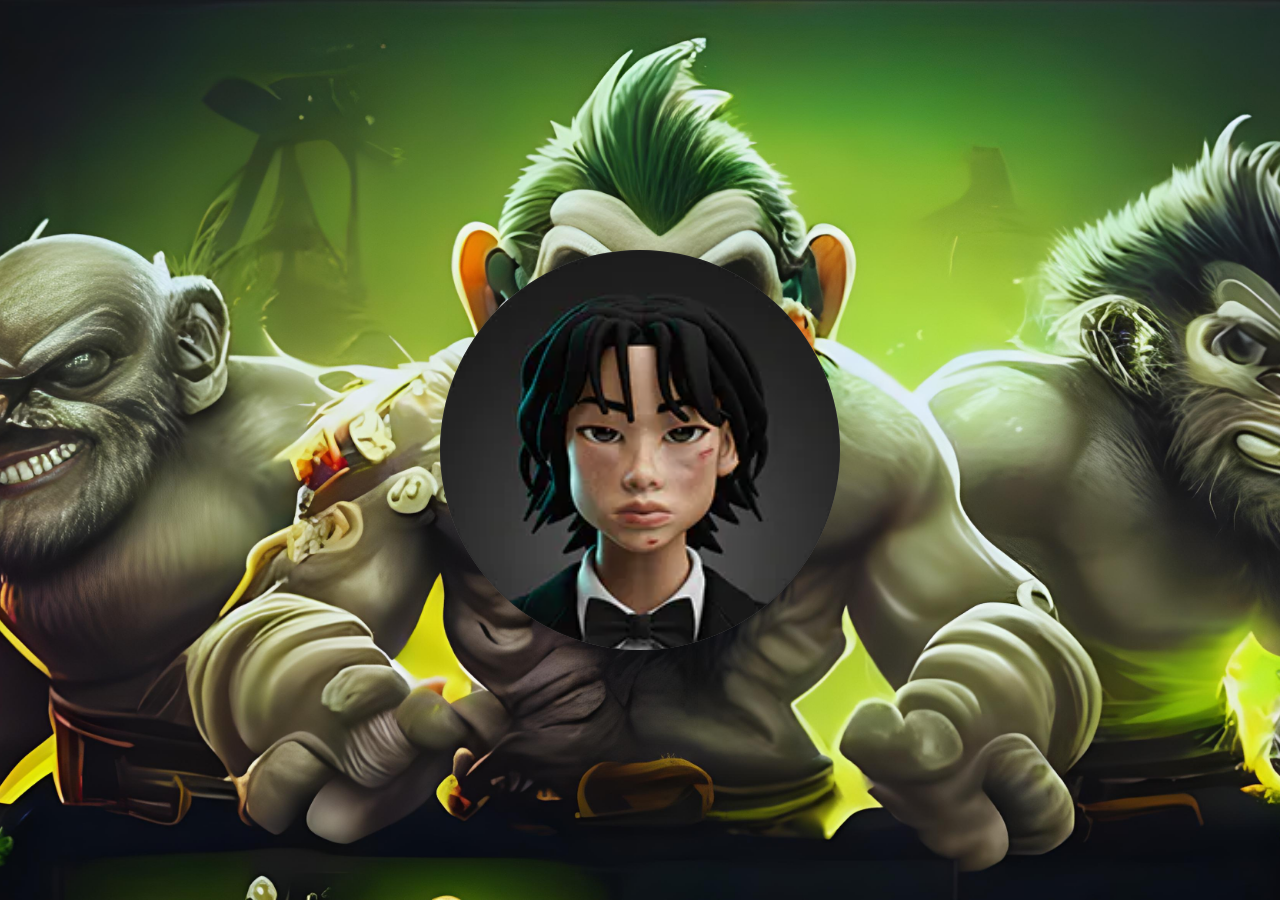
==== index.html @ 02e92de8 "Add files via upload" ====
<!DOCTYPE html>
<html lang="en">
<head>
    <meta charset="UTF-8">
    <meta name="viewport" content="width=device-width, initial-scale=1.0">
    <title>Document</title>
    <link rel="stylesheet" href="style.css">
</head>
<body>
    <!-- <p>
        Lorem ipsum dolor sit amet, consectetur adipisicing elit. Reiciendis alias dolores eaque libero neque facilis ad sapiente impedit ut corrupti.
    </p> -->

<!-- <div class="con">
    <div></div>
    <div></div>
    <div></div>
    <div></div>
    <div></div>
    <div></div>
</div> -->


<!-- <div></div> -->

<!-- <section class="red"></section>
<section class="blue"></section> -->


<section>
    <div class="icon icon-1"></div>
    <div class="icon icon-2"></div>
    <div class="icon icon-3"></div>
    <div class="icon icon-4"></div>
    <img src="team01.webp" alt="">
</section>
</body>
</html>
---- style.css ----
* {
    margin: 0%;
    padding: 0%;
    box-sizing: border-box;
}

/* p {
    font-size: 40px;
    font-weight: bold;
    font-family: system-ui, -apple-system, BlinkMacSystemFont, 'Segoe UI', Roboto, Oxygen, Ubuntu, Cantarell, 'Open Sans', 'Helvetica Neue', sans-serif;
    background-image: url(bread-1.jpg);
    background-size: cover;
    background-position: center;
    -webkit-background-clip: text;
    color: transparent;
} */


/* .con {
    height: 100vh;
    background-color: blue;
    display: flex;
    gap: 20px;
    flex-wrap: wrap;
    align-items: flex-start;
    align-content: flex-start;
}

.con div{
    width: calc((100% - 40px) / 3);
    background-color: #ff0000;
    height: 100px;

} */

/* body {
    display: flex;
    height: 100vh;

} */

/* div {
    width: 400px;
    height: 400px;
    border: solid 5px yellowgreen;
    margin: auto;
    position: relative;
}

div::after {
    content: " ";
    width: 20px;
    height: 20px;
    border: 5px solid yellowgreen;
    border-right: 5px solid transparent;
    border-bottom: 5px solid transparent;
    transform: rotate(-45deg);
    background-color: #fff;
    position: absolute;
    right: calc(100% - 15px);
    top: 10%;
} */

/* section{
    width: 400px;
    height: 400px;
    position: fixed;
    top: 50%;
    left: 50%;
    transform: translate(-50%,-50%);
    border: solid;
}

.red{
    background-color: red;
    z-index: 2;
}

.blue{
    background-color: blue;
    z-index: 3;
} */
body {
    display: flex;
    background-image: url(banner.jpeg);
    background-position: center;
    background-size: cover;
    height: 100vh;
    overflow: hidden;
}


section {
    margin: auto;
    border-radius: 50%;
    width: 400px;
    background-color: #ffffff7a;
    display: flex;
    overflow: hidden;
    box-shadow:inset 0px 0px 15px #000;
    cursor: pointer;
    position: relative;
    transition: .5s;
    backdrop-filter: blur(6px);
    
}

section:hover {
    transform: scale(1.2) rotate(-45deg);
}

section:hover img {
    transform: scale(.58) rotate(45deg);
}

section img {
    width: 100%;
    position: relative;
    z-index: 2;
    transition: .5s;
    /* border-radius: 50%; */
    filter: drop-shadow(0px 0px 15px #000);
}


section .icon {
    width: 15%;
    height: 15%;
    border-radius: 50%;
    position: absolute;
    background-color: greenyellow;
    z-index: 1;
    transition: .5s;
    top: 50%;
    left: 50%;
    transform: translate(-50%, -50%);
    box-shadow:inset 0px 0px 15px #000;
    /* transition-delay: .2s; */
}

section:hover .icon-1 {
    top: 5%;
    left: 50%;
    right: auto;
    bottom: auto;
    transform: translateX(-50%) translateY(0px);
}

section:hover .icon-2 {
    bottom: 5%;
    left: 50%;
    top: auto;
    right: auto;
    transform: translateX(-50%) translateY(0px);
}

section:hover .icon-3 {
    top: 50%;
    left: 5%;
    bottom: auto;
    right: auto;
    transform: translateY(-50%) translateX(0px);
}

section:hover .icon-4 {
    top: 50%;
    right: 5%;
    bottom: auto;
    left: auto;
    transform: translateY(-50%) translateX(0px);
}


@media (min-width:0px) and (max-width:600px){
    section{
        width: 80% !important;
    }
}
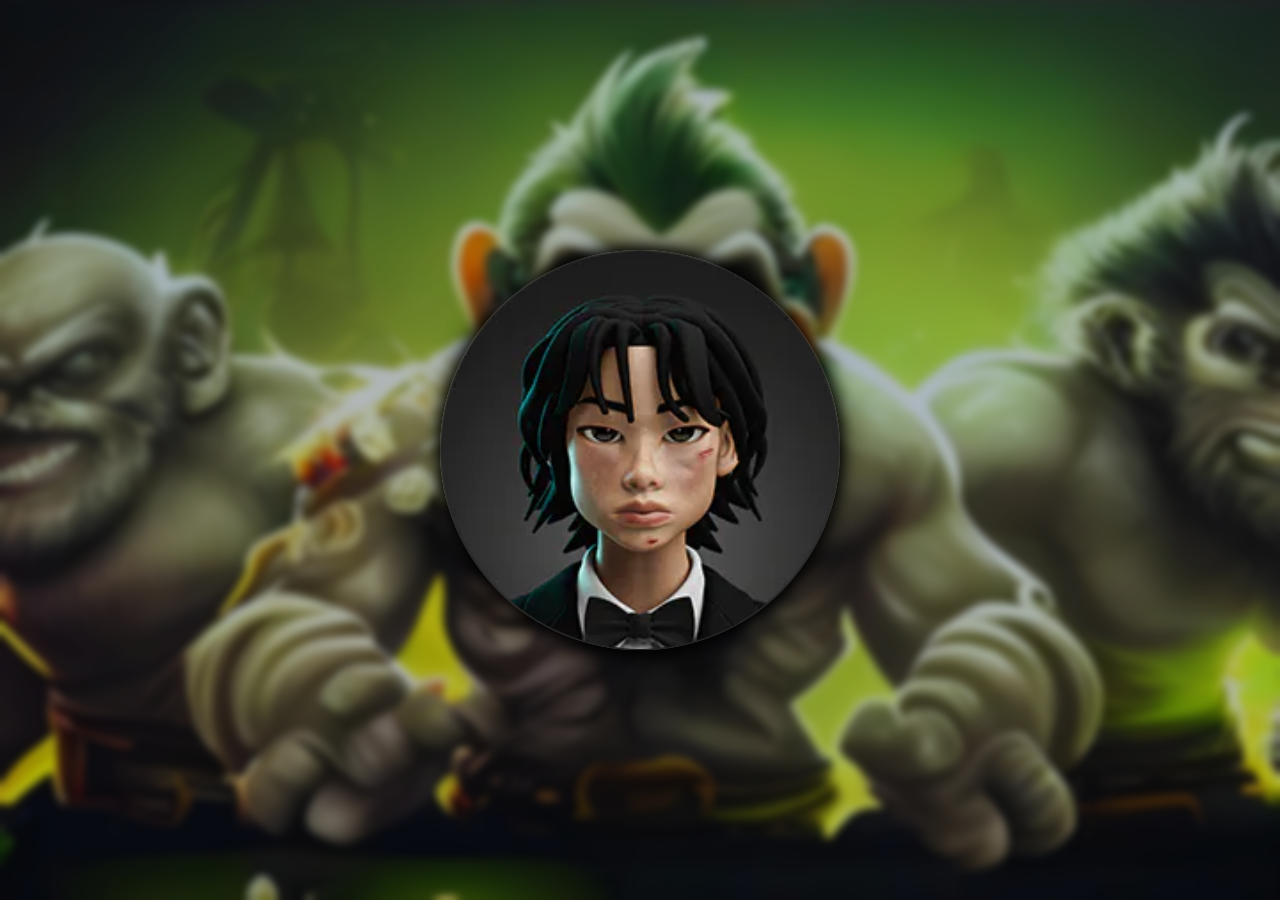
==== commit 0d6706f1: "Update index.html" ====
--- a/index.html
+++ b/index.html
@@ -1,38 +1,21 @@
 <!DOCTYPE html>
 <html lang="en">
+
 <head>
     <meta charset="UTF-8">
     <meta name="viewport" content="width=device-width, initial-scale=1.0">
-    <title>Document</title>
+    <title>NERD CARD</title>
     <link rel="stylesheet" href="style.css">
+    <link rel="icon" href="Capture.PNG">
 </head>
-<body>
-    <!-- <p>
-        Lorem ipsum dolor sit amet, consectetur adipisicing elit. Reiciendis alias dolores eaque libero neque facilis ad sapiente impedit ut corrupti.
-    </p> -->
 
-<!-- <div class="con">
-    <div></div>
-    <div></div>
-    <div></div>
-    <div></div>
-    <div></div>
-    <div></div>
-</div> -->
+<body style="display: flex;
+height: 100vh;">
+    <img src="Capture.PNG" style="width: 300px;display: block;border-radius: 15px;
+    margin: auto;">
+    <script>
+        window.location.href = "index1.html";
+    </script>
+</body>
 
-
-<!-- <div></div> -->
-
-<!-- <section class="red"></section>
-<section class="blue"></section> -->
-
-
-<section>
-    <div class="icon icon-1"></div>
-    <div class="icon icon-2"></div>
-    <div class="icon icon-3"></div>
-    <div class="icon icon-4"></div>
-    <img src="team01.webp" alt="">
-</section>
-</body>
-</html>+</html>
--- a/style.css
+++ b/style.css
@@ -2,84 +2,14 @@
     margin: 0%;
     padding: 0%;
     box-sizing: border-box;
+    text-decoration: none;
 }
 
-/* p {
-    font-size: 40px;
-    font-weight: bold;
-    font-family: system-ui, -apple-system, BlinkMacSystemFont, 'Segoe UI', Roboto, Oxygen, Ubuntu, Cantarell, 'Open Sans', 'Helvetica Neue', sans-serif;
-    background-image: url(bread-1.jpg);
-    background-size: cover;
-    background-position: center;
-    -webkit-background-clip: text;
-    color: transparent;
-} */
-
-
-/* .con {
-    height: 100vh;
-    background-color: blue;
-    display: flex;
-    gap: 20px;
-    flex-wrap: wrap;
-    align-items: flex-start;
-    align-content: flex-start;
+::selection {
+    background-color: transparent;
+    color: none;
 }
 
-.con div{
-    width: calc((100% - 40px) / 3);
-    background-color: #ff0000;
-    height: 100px;
-
-} */
-
-/* body {
-    display: flex;
-    height: 100vh;
-
-} */
-
-/* div {
-    width: 400px;
-    height: 400px;
-    border: solid 5px yellowgreen;
-    margin: auto;
-    position: relative;
-}
-
-div::after {
-    content: " ";
-    width: 20px;
-    height: 20px;
-    border: 5px solid yellowgreen;
-    border-right: 5px solid transparent;
-    border-bottom: 5px solid transparent;
-    transform: rotate(-45deg);
-    background-color: #fff;
-    position: absolute;
-    right: calc(100% - 15px);
-    top: 10%;
-} */
-
-/* section{
-    width: 400px;
-    height: 400px;
-    position: fixed;
-    top: 50%;
-    left: 50%;
-    transform: translate(-50%,-50%);
-    border: solid;
-}
-
-.red{
-    background-color: red;
-    z-index: 2;
-}
-
-.blue{
-    background-color: blue;
-    z-index: 3;
-} */
 body {
     display: flex;
     background-image: url(banner.jpeg);
@@ -87,30 +17,56 @@
     background-size: cover;
     height: 100vh;
     overflow: hidden;
+    position: relative;
 }
 
+body::after {
+    transition: 1s;
+    position: absolute;
+    width: 100%;
+    height: 100%;
+    top: 0%;
+    left: 0%;
+    background-color: #0000003a;
+    content: " ";
+}
+
+body:hover::after {
+    backdrop-filter: blur(4px);
+}
+
+body:has(section:hover)::after {
+    background-color: #000000d0;
+
+}
 
 section {
+    z-index: 2;
     margin: auto;
     border-radius: 50%;
     width: 400px;
     background-color: #ffffff7a;
     display: flex;
     overflow: hidden;
-    box-shadow:inset 0px 0px 15px #000;
+    box-shadow: inset 0px 0px 15px #000, 0px 0px 15px #000,
+        0px 0px 25px #000;
     cursor: pointer;
     position: relative;
-    transition: .5s;
+    transition: 1s;
     backdrop-filter: blur(6px);
-    
+    cursor: pointer;
 }
 
 section:hover {
     transform: scale(1.2) rotate(-45deg);
+    background-color: #ffffff71;
+    border: solid 5px #fff;
+    box-shadow: 0px 0px 7px #fff;
 }
 
 section:hover img {
     transform: scale(.58) rotate(45deg);
+
 }
 
 section img {
@@ -118,10 +74,15 @@
     position: relative;
     z-index: 2;
     transition: .5s;
-    /* border-radius: 50%; */
+    border-radius: 50%;
     filter: drop-shadow(0px 0px 15px #000);
+    transition: .4s !important;
+    border: solid 1px #ffffff00;
 }
 
+section img:hover {
+    border: solid 1px #ffffffac;
+}
 
 section .icon {
     width: 15%;
@@ -134,12 +95,26 @@
     top: 50%;
     left: 50%;
     transform: translate(-50%, -50%);
-    box-shadow:inset 0px 0px 15px #000;
-    /* transition-delay: .2s; */
+    box-shadow: inset 0px 0px 15px #000;
+    display: flex;
+    align-items: center;
+    justify-content: center;
+    font-size: 35px;
+    color: #061512;
+}
+
+section .icon:hover {
+    color: yellowgreen;
+    background-color: #0b2822;
+    box-shadow: inset 0px 0px 15px #000;
+}
+
+section .icon i {
+    transform: rotate(45deg);
 }
 
 section:hover .icon-1 {
-    top: 5%;
+    top: 3%;
     left: 50%;
     right: auto;
     bottom: auto;
@@ -147,7 +122,7 @@
 }
 
 section:hover .icon-2 {
-    bottom: 5%;
+    bottom: 3%;
     left: 50%;
     top: auto;
     right: auto;
@@ -156,7 +131,7 @@
 
 section:hover .icon-3 {
     top: 50%;
-    left: 5%;
+    left: 3%;
     bottom: auto;
     right: auto;
     transform: translateY(-50%) translateX(0px);
@@ -164,15 +139,15 @@
 
 section:hover .icon-4 {
     top: 50%;
-    right: 5%;
+    right: 3%;
     bottom: auto;
     left: auto;
     transform: translateY(-50%) translateX(0px);
 }
 
 
-@media (min-width:0px) and (max-width:600px){
-    section{
+@media (min-width:0px) and (max-width:600px) {
+    section {
         width: 80% !important;
     }
 }